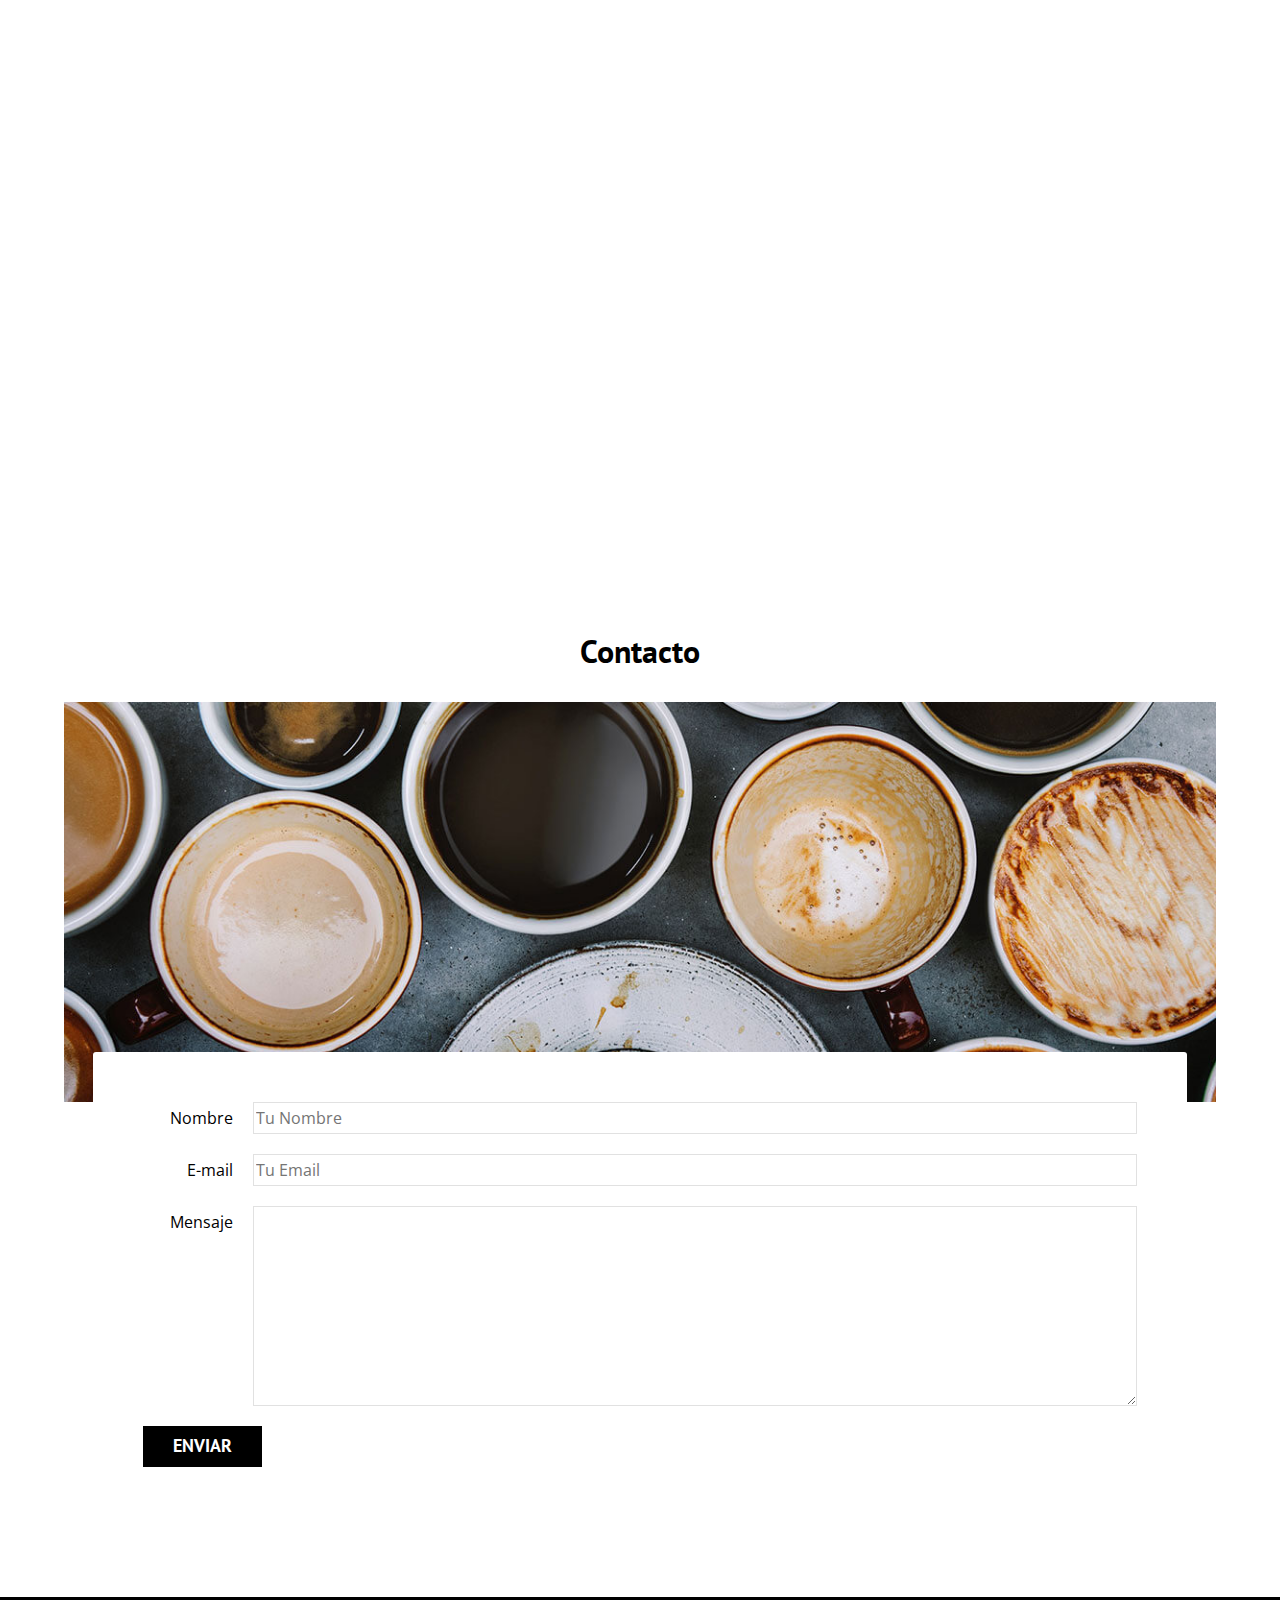
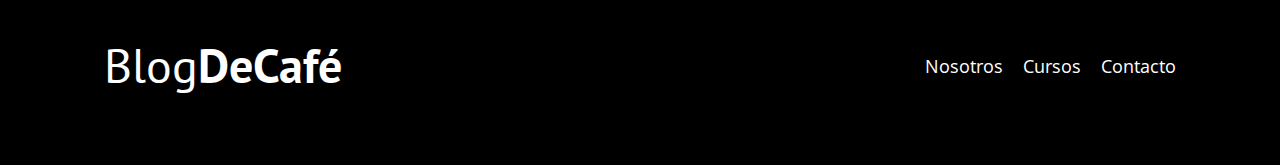
==== 4 - BlogDeCafé/contacto.html @ 6b2d034d "Add files via upload" ====
<!DOCTYPE html>
<html lang="en">
<head>
    <meta charset="UTF-8">
    <meta http-equiv="X-UA-Compatible" content="IE=edge">
    <meta name="viewport" content="width=device-width, initial-scale=1.0">
    <title>Blog de Café</title>
    <link rel="stylesheet" href="css/normalize.css">
    <link href="https://fonts.googleapis.com/css2?family=Open+Sans&family=PT+Sans:wght@400;700&display=swap" rel="stylesheet">
    <link rel="stylesheet" href="css/style.css">
</head>
<body>

    <header class="header">

        <div class="contenedor">
            <div class="barra">
                <a class="logo" href="index.html">
                    <h1 class="logo__nombre no-margin centrar-texto">Blog<span class="logo__bold">DeCafé</span></h1>
                </a>

                <nav class="navegacion">
                    <a href="nosotros.html" class="navegacion__enlace">Nosotros</a>
                    <a href="cursos.html" class="navegacion__enlace">Cursos</a>
                    <a href="contacto.html" class="navegacion__enlace">Contacto</a>
                </nav>

            </div>
        </div>

        <div class="header__texto">
            <h2 class="no-margin">Blog de café con consejos y cursos</h2>
            <p class="no-margin">Aprende de los expertos con las mejores recetas y consejos</p>
        </div>
    </header>

    <main class="contenedor">
        <h3 class="centrar-texto">Contacto</h3>

        <div class="contacto">

            <div class="contacto-bg"></div>

            <form class="formulario">
                <div class="campo">
                    <label class="campo__label" for="nombre">Nombre</label>
                    <input
                        class="campo__field"
                        type="text" 
                        placeholder="Tu Nombre" 
                        id="nombre"
                    >
                </div>
                <div class="campo">
                    <label class="campo__label" for="email">E-mail</label>
                    <input
                        class="campo__field"
                        type="email" 
                        placeholder="Tu Email" 
                        id="email"
                    >
                </div>
                <div class="campo">
                    <label class="campo__label" for="mensaje">Mensaje</label>
                    <textarea
                        class="campo__field campo__field--textarea" 
                        id="mensaje">
                    </textarea>
                </div>

                <div class="campo">
                    <input 
                        type="submit" 
                        value="Enviar" 
                        class="boton boton--primario"
                    >

                </div>
            </form>
        
        </div>

    </main>


    

    <footer class="footer">
        <div class="contenedor">
            <div class="barra">
                <a class="logo" href="index.html">
                    <h1 class="logo__nombre no-margin centrar-texto">Blog<span class="logo__bold">DeCafé</span></h1>
                </a>

                <nav class="navegacion">
                    <a href="nosotros.html" class="navegacion__enlace">Nosotros</a>
                    <a href="cursos.html" class="navegacion__enlace">Cursos</a>
                    <a href="contacto.html" class="navegacion__enlace">Contacto</a>
                </nav>

            </div>
        </div>
    </footer>
    
</body>
</html>
---- 4 - BlogDeCafé/css/style.css ----
:root {
    --fuenteHeading: 'PT Sans', sans-serif;
    --fuenteParrafos: 'Open Sans', sans-serif;

    --primario: #784D3C;
    --gris: #e1e1e1;
    --blanco: #ffffff;
    --negro: #000000;
}

html {
    box-sizing: border-box;
    font-size: 62.5%; /* 1rem = 10px */
  }

  *, *:before, *:after {
    box-sizing: inherit;
  }

body{
    font-family: var(--fuenteParrafos);
    font-size: 1.6rem;
    line-height: 2;
}

/** Globales **/

.contenedor {
    max-width:  120rem;
    width: 90%;
    margin:  0 auto;
}

a {
    text-decoration: none;
}

h1, h2, h3, h4 {
    font-family: var(--fuenteHeading);
    line-height: 1.2;
}

h1 {
    font-size: 4.8rem;
}

h2 {
    font-size: 4rem;
}

h3 {
    font-size: 3.2rem;
}

h4 {
    font-size: 2.8rem;
}

img {
    max-width: 100%;
}

/** Utilidades **/
.no-margin {
    margin: 0;
}
.no-padding {
    padding: 0;
}
.centrar-texto {
    text-align: center;
}

/** Header **/

.webp .header {
    background-image: url(../img/banner.webp);
}

.no-webp .header {
    background-image: url(../img/banner.jpg);
}

.header {
    height: 60rem;
    background-size: cover;
    background-repeat: no-repeat;
    background-position: center center;
}

.header__texto {
    text-align: center;
    color: var(--blanco);
    margin-top: 5rem;
}

@media (min-width: 768px) {
    .header__texto {
        margin-top: 15rem;
    }
}

.barra {
    padding: 4rem;
}

@media (min-width: 768px) {
    .barra {
        display: flex;
        justify-content: space-between;
        align-items: center;
    }
}

.logo {
    color: var(--blanco);
}

.logo__nombre{
    font-weight: normal;
}

.logo__bold {
    font-weight: 700;
}

@media (min-width: 768px) {
    .navegacion {
        display: flex;
        gap: 2rem;
    }
}

.navegacion__enlace {
    display: block;
    text-align: center;
    font-size: 1.8rem;
    color: var(--blanco);
}


@media (min-width: 768px) {
    .contenido-principal{
        display: grid;
        grid-template-columns: 2fr 1fr;
        column-gap: 4rem;

    }
    
}

.entrada {
    border-bottom: 1px solid var(--gris);
    margin-bottom: 2rem;
}
.entrada:last-of-type {
    border: none;
    margin-bottom: 0;
}

.boton {
    display: block;
    font-family: var(--fuenteHeading);
    color: var(--blanco);
    text-align: center;
    padding: 1rem 3rem;
    font-size: 1.8rem;
    text-transform: uppercase;
    font-weight: 700;
    margin-bottom: 2rem;
    border: none;
}

@media (min-width: 768px) {
    .boton {
        display:inline-block;
    }
}

.boton:hover {
    cursor: pointer;
}

.boton--primario {
    background-color: var(--negro);
}
.boton--secundario {
    background-color: var(--primario);
}

.cursos {
    list-style: none;
}

.widget-curso {
    border-bottom: 1px solid var(--gris);
    margin-bottom: 2rem;
}

.widget-curso:last-of-type {
    border: none;
    margin-bottom: 0;
}

.widget-curso__label,
.curso__label {
    font-family: var(--fuenteHeading);
    font-weight: 700;
}

.widget-curso__info,
.curso__info {
    font-weight: 400;
}

.widget-curso__label,
.widget-curso__info,
.curso__label,
.curso__info {
    font-size: 2rem;
}

.footer {
    background-color: var(--negro);
    padding-bottom: 3rem;
    margin-top: 4rem;
}

/** Sobre Nosotros **/

@media (min-width: 768px) {
    .sobre-nosotros {
        display: grid;
        grid-template-columns: 1fr 1fr;
        gap: 2rem;
        
    } 
    .sobre-nosotros__imagen {
        
    }
}

/** Curso **/

@media (min-width: 768px) {
    .curso {
        display: grid;
        grid-template-columns: 1fr 2fr;
        column-gap: 2rem;
    }
}

.curso {
    padding: 3rem 0;
    border-bottom: 1px solid var(--gris);
}

.curso:last-of-type{
    border: none;
}

.curso__informacion {
    text-align: left;
}


/** Contacto **/
.contacto-bg {
    background-image: url(../img/contacto.jpg);
    height: 40rem;
    background-size: cover;
    background-repeat: no-repeat;
}

/** Formulario **/

.formulario {
    background-color: var(--blanco);
    margin: -5rem auto 0 auto;
    width: 95%;
    border-radius: 0.3rem;
    padding: 5rem;

}

.campo {
    display: flex;
    margin-bottom: 2rem;
    gap: 2rem;

}

.campo__label {
    flex: 0 0 9rem;
    text-align: right;
 
}

.campo__field {
    flex: 1;
    border: 1px solid var(--gris);
}

.campo__field--textarea {
    height: 20rem;
}
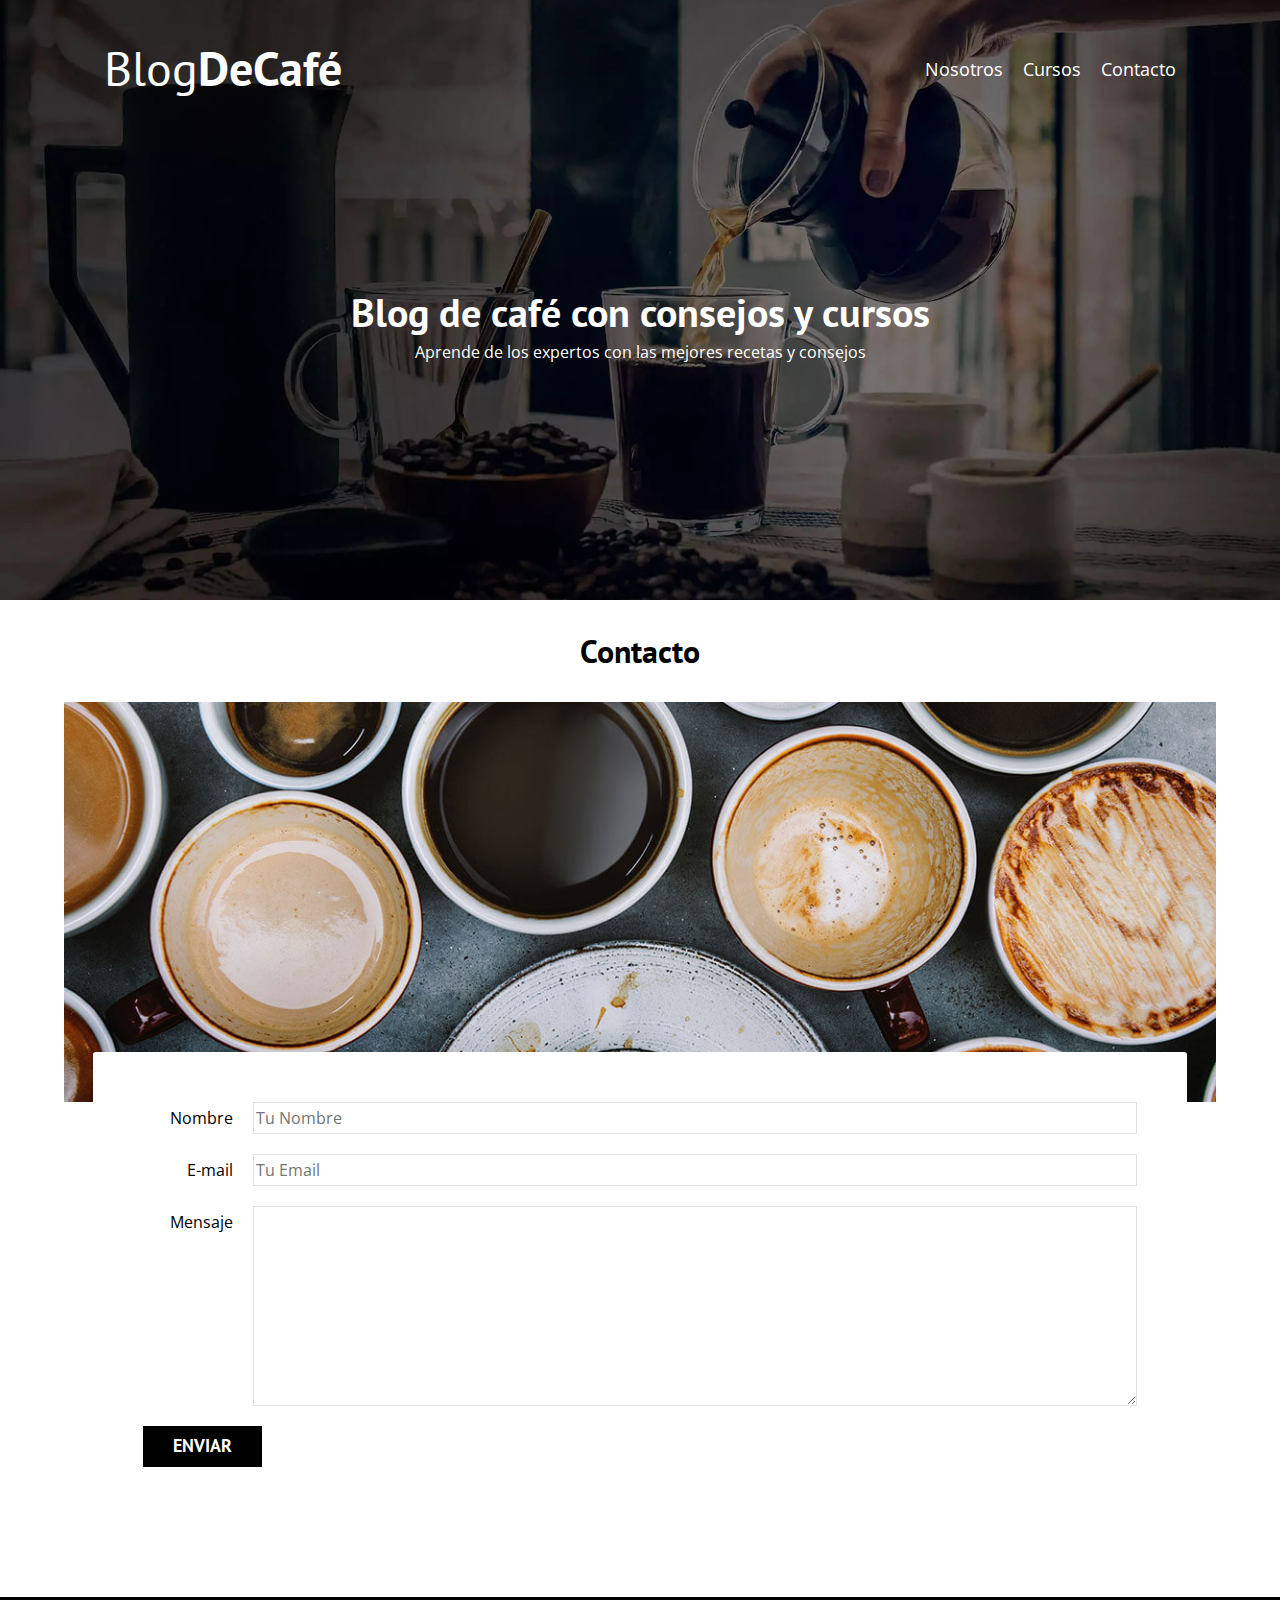
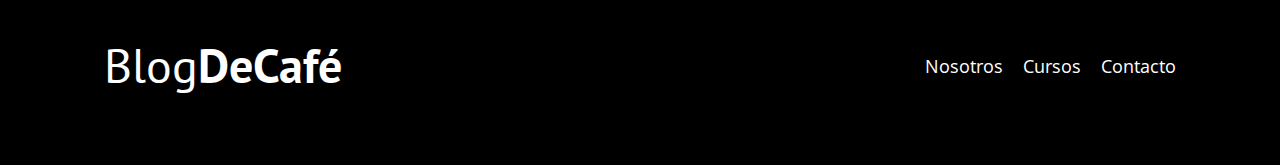
==== commit d341e720: "Add files via upload" ====
--- a/4 - BlogDeCafé/contacto.html
+++ b/4 - BlogDeCafé/contacto.html
@@ -101,6 +101,8 @@
             </div>
         </div>
     </footer>
+
+    <script src="js/modernizr.js"></script>
     
 </body>
 </html>